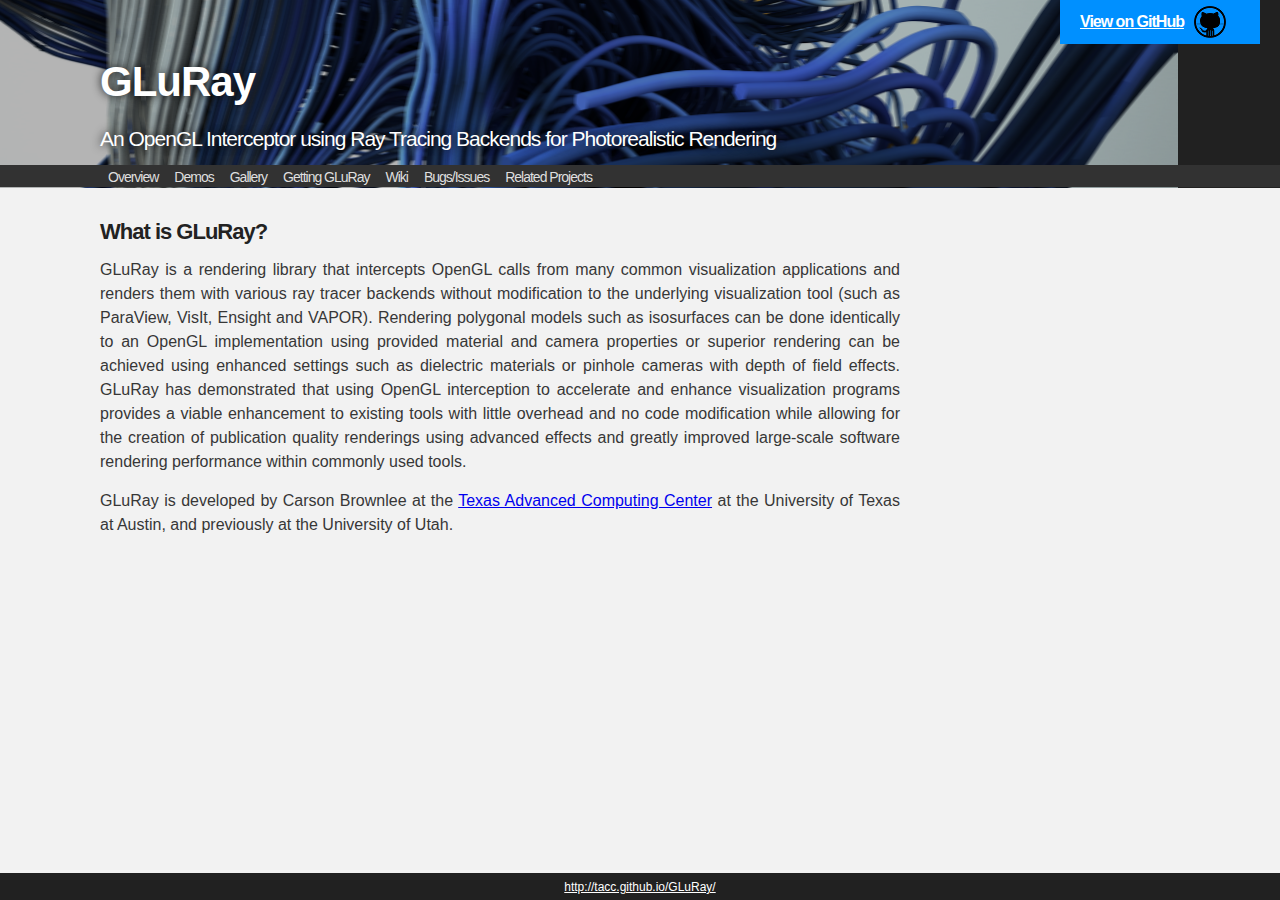
==== index.html @ bf3d71da "initial gh-pages commit" ====
<!DOCTYPE html PUBLIC "-//W3C//DTD HTML 4.01//EN" "http://www.w3.org/TR/html4/strict.dtd">
<html>
	<head><meta http-equiv="Content-Type" content="text/html; charset=UTF-8">
	<meta charset="utf-8">
	<meta name="description" content="GLuRay: An OpenGL Interceptor using Ray Tracing Backends for Photorealistic Rendering.">
	<link rel="stylesheet" type="text/css" media="screen" href="./css/stylesheet.css">
	<title>GLuRay</title>
	<link rel="icon" type="image/png" href="./images/gears192.png" sizes="192x192">
	<link rel="SHORTCUT ICON" href="./images/gears32.ico">
	<style type="text/css"></style></head>

	<body>
		<div id="header">
			<div id="header-github">
				<a id="forkme-banner" href="https://github.com/TACC/GLuRay">View on GitHub</a>
			</div>
			<div id="header-title">GLuRay</div>
			<div id="header-subtitle">An OpenGL Interceptor using Ray Tracing Backends for Photorealistic Rendering</div>
			<div id="header-navbar">
				<ul>
					<li><a href="http://tacc.github.io/GLuRay/index.html">Overview</a></li>
					<li><a href="http://tacc.github.io/GLuRay/demos.html">Demos</a></li>
					<li><a href="http://tacc.github.io/GLuRay/gallery.html">Gallery</a></li>
					<li><a href="http://tacc.github.io/GLuRay/getting_gluray.html">Getting GLuRay</a></li>
					<li><a href="https://github.com/TACC/GLuRay/wiki">Wiki</a></li>
					<li><a href="https://github.com/TACC/GLuRay/issues">Bugs/Issues</a></li>
					<li><a href="http://tacc.github.io/GLuRay/related_projects.html">Related Projects</a></li>
				</ul>
			</div>
			<div id="header-spacing"></div> 
		</div>

		<div id="content-wrap">
			<div id="content">

				<h1>What is GLuRay?</h1>
				<p>
				GLuRay is a rendering library that intercepts OpenGL calls from many common visualization applications and renders them with various ray tracer backends without modification to the underlying visualization tool (such as ParaView, VisIt, Ensight and VAPOR). Rendering polygonal models such as isosurfaces can be done identically to an OpenGL implementation using provided material and camera properties or superior rendering can be achieved using enhanced settings such as dielectric materials or pinhole cameras with depth of field effects. GLuRay has demonstrated that using OpenGL interception to accelerate and enhance visualization programs provides a viable enhancement to existing tools with little overhead and no code modification while allowing for the creation of publication quality renderings using advanced effects and greatly improved large-scale software rendering performance within commonly used tools.
				</p>
				<p>
				GLuRay is developed by Carson Brownlee at the <a href="http://www.tacc.utexas.edu/">Texas Advanced Computing Center</a> at the University of Texas at Austin, and previously at the University of Utah.
				</p>
				</p>
			</div>
		</div>

		<div id="footer">
			<a href="http://tacc.github.io/GLuRay/">http://tacc.github.io/GLuRay/</a>
		</div>

</body></html>
---- css/stylesheet.css ----
body {
      font-size: 16px;
      font-family: 'Myriad Pro', Calibri, Helvetica, Arial, sans-serif;
      line-height: 1.5;
      -webkit-font-smoothing: antialiased;

      color:#373737;
      background: #212121;
      background: #f2f2f2;
      font-family: 'Myriad Pro', Calibri, Helvetica, Arial, sans-serif;
      line-height: 1.5;
      -webkit-font-smoothing: antialiased;

      text-align: justify;
      margin: 0;
}

h1, h2, h3, h4, h5, h6 {
    margin: 5px 0;
    font-weight: 700;
    color:#222222;
    font-family: 'Lucida Grande', 'Calibri', Helvetica, Arial, sans-serif;
    letter-spacing: -1px;
}

h1 { font-size: 22px; }
h2 { font-size: 18px; }
h3 { font-size: 16px; }
h4 { font-size: 16px; }

p {
    margin: 10px 0 15px 0;
}

dl dt { font-weight:bold; 
}

code { font-size: 90%; }

#demo-bullets { font-size: 90%; }

#footer { 
      padding-top: 5px;
      margin: 0;
      text-align: center;
      background:#212121; 
      position:fixed; 
      bottom:0px;
      height:22px; 
      width:100%;
      font-size: 12px;
      color: #ffffff;
}

#footer_padding { 
      margin: 0;
      text-align: center;
      background:#212121; 
      bottom:0px;
      width:100%;
      height:100%;
      font-size: 12px;
      color: #ffffff;
}

#footer a:hover {
      color:#ff0000;
}
#footer a {
      color:#ffffff;
}

#header { 
      color: #fff;
      position:fixed; 
      width:100%;
      letter-spacing: -1px;
      background: #212121;
      background-image: url('../images/fiu_crop_4_blur.png');
      background-repeat:no-repeat;
}

#content-wrap {
      width:100%;
      height:100%;
      background: #f2f2f2;
      padding-left: 100px;
      padding-top:200px; 
}

#content { 
      position:static; 
      max-width: 800px;
      background: #f2f2f2;
      padding-top:10px;
      padding-bottom:100px;
}

#header-title {
      margin: 0;
      color: #fff;
      font-size: 42px;
      font-weight: 700;
      padding: 20px 0px 0px 10px; 
      text-shadow: #111 0px 0px 10px;
      padding-left: 100px;
      padding-top:50px;
      letter-spacing: -1px;
}

#header-subtitle {
      color: #fff;
      font-size: 21px;
      font-weight: 300;
      text-shadow: #111 0px 0px 10px;
      padding-top: 10px;
      padding-left: 100px;
      padding-bottom: 10px;
      letter-spacing: -1px;
}

#header-github {
      color: #fff;
      font-size: 16px;
      font-weight: 300;
      background: none;
}

#forkme-banner {
      display: block;
      position: absolute;
      top:0;
      right: 20px;
      width:180px;
      z-index: 10;
      padding: 10px 0px 10px 20px;
      color: #fff;
      background: url('../images/blacktocat.png') #0090ff no-repeat 80% 50%;
      font-weight: 700;
}


#header-spacing {
      color: #fff;
      font-size: 16px;
      font-weight: 300;
      height:5;
      background: #f2f2f2;
}
#footer-spacing {
      color: #fff;
      font-size: 16px;
      font-weight: 300;
      height:5;
      background: #f2f2f2;
}

#header-navbar {
      color: #fff;
      font-size: 14px;
      font-weight: 300;
      background: #323232;
      padding-top: 0px; 
      padding-bottom: 4px; 
      padding-left: 100px;
      height:18px;
}

#image_bullet a {
      width: 50;
}
#image_bullet img {
      width: 250;
}
#image_bullet td {
      width: 50;
}


#header-navbar ul {
	float: left;
	list-style : none;
	margin: 0;
	padding: 0;
	padding-top: 2px;
}
#header-navbar ul li {
	display: inline;
}
#header-navbar ul li a {
	display: block;
	float: left;
      padding-left: 8px;
      padding-right: 8px;
      color: #DFDFDF;
      text-decoration: none;
}
#header-navbar ul li a:hover {
	color: #FAFAFA;
}
#header-navbar ul li#selected a {
	color: #fff;
}
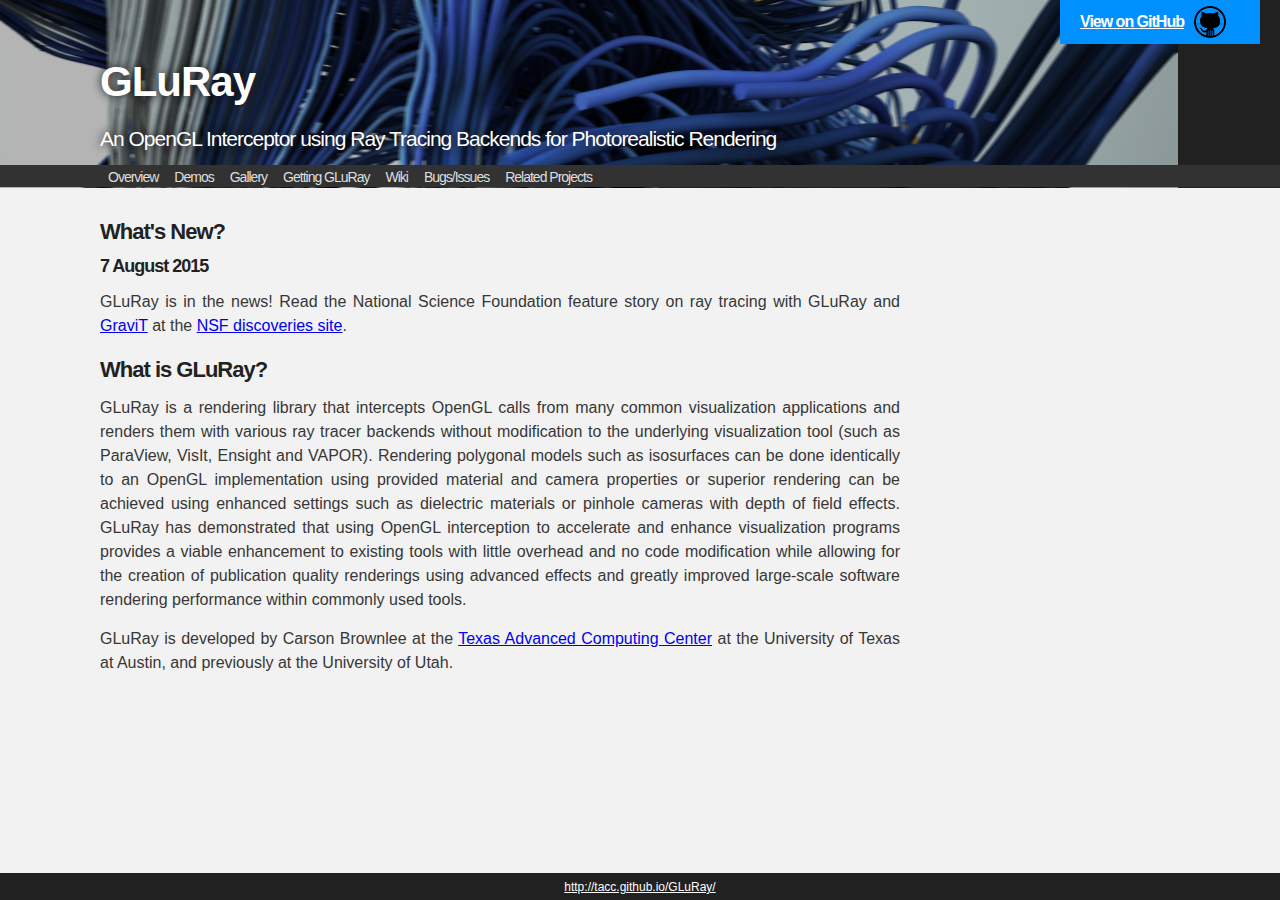
==== commit 10193b31: "added NSF story link to index" ====
--- a/index.html
+++ b/index.html
@@ -32,6 +32,11 @@
 
 		<div id="content-wrap">
 			<div id="content">
+				<h1>What's New?</h1>
+				<h2>7 August 2015</h2>
+				<p>
+				GLuRay is in the news! Read the National Science Foundation feature story on ray tracing with GLuRay and <a href="http://tacc.github.io/GraviT/">GraviT</a> at the <a href="http://nsf.gov/discoveries/disc_summ.jsp?cntn_id=135761&org=NSF">NSF discoveries site</a>.
+				</p>
 
 				<h1>What is GLuRay?</h1>
 				<p>
